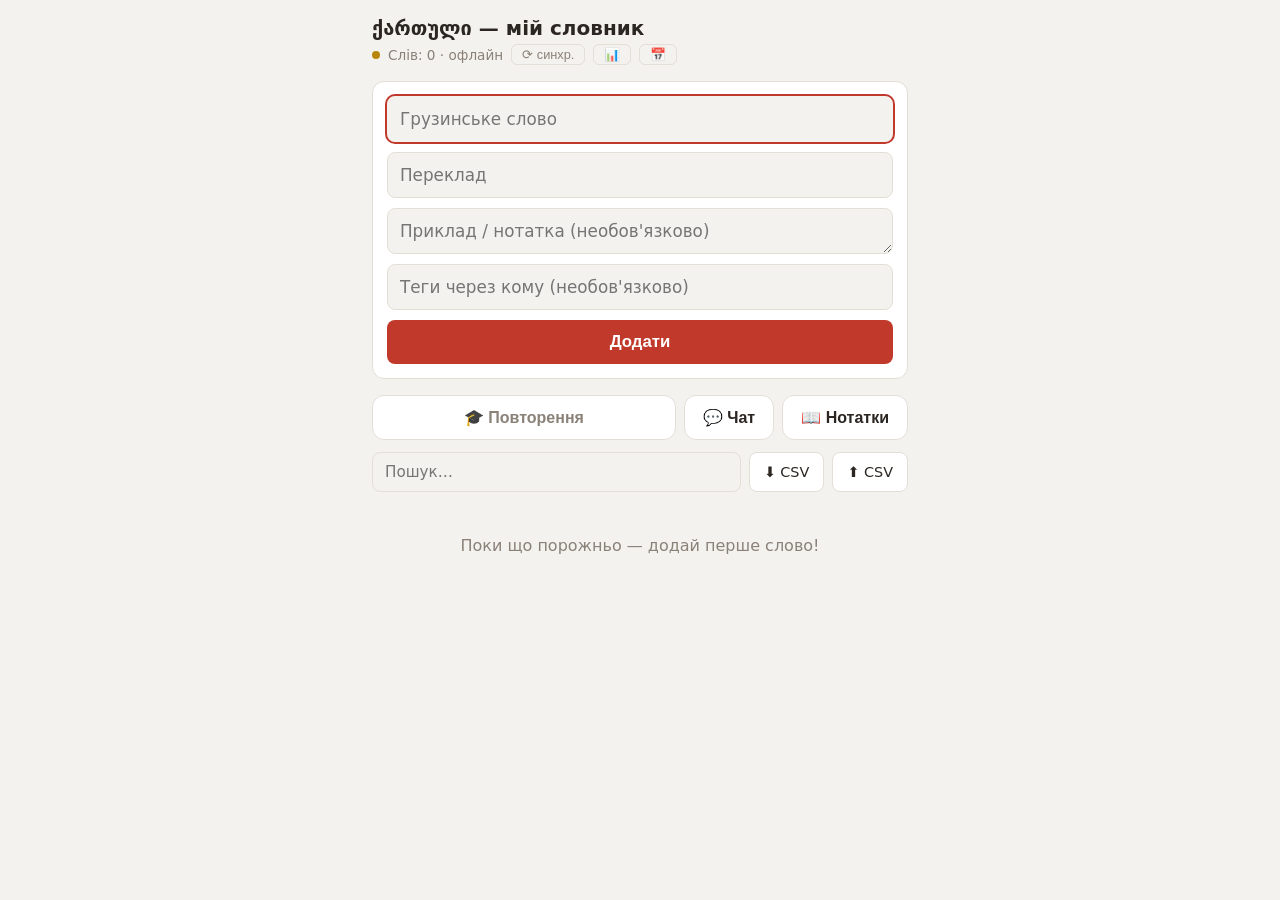
==== templates/index.html @ c93af8bb "main: Add practice mode" ====
<!doctype html>
<html lang="uk">
<head>
<meta charset="utf-8">
<meta name="viewport" content="width=device-width, initial-scale=1, maximum-scale=1, user-scalable=no">
<meta name="theme-color" content="#c0392b">
<link rel="manifest" href="/static/manifest.json">
<link rel="stylesheet" href="/static/style.css">
<title>ქართული — мій словник</title>
</head>
<body>
  <h1>ქართული — мій словник</h1>
  <p class="status" id="status"><span class="dot"></span><span id="status-text">…</span>
    <button type="button" id="sync-btn" title="Синхронізувати">⟳ синхр.</button>
    <button type="button" id="stats-btn" title="Статистика">📊</button>
    <button type="button" id="reminder-btn" title="Додати щоденне нагадування в календар телефону">📅</button>
  </p>

  <div class="wod" id="wod" hidden></div>

  <div class="stats" id="stats" hidden></div>

  <form class="add" id="add-form">
    <input name="georgian" id="f-georgian" placeholder="Грузинське слово" required autocomplete="off" autofocus lang="ka">
    <input name="translation" id="f-translation" placeholder="Переклад" required autocomplete="off" lang="uk">
    <textarea name="example" id="f-example" rows="1" placeholder="Приклад / нотатка (необов'язково)"></textarea>
    <input name="tags" id="f-tags" placeholder="Теги через кому (необов'язково)" autocomplete="off">
    <button type="submit">Додати</button>
  </form>

  <div class="btnrow">
    <button type="button" id="review-btn">🎓 Повторення</button>
    <button type="button" id="chat-btn">💬 Чат</button>
    <button type="button" id="notes-btn">📖 Нотатки</button>
  </div>
  <button type="button" id="practice-btn" hidden></button>
  <p class="review-next" id="review-next" hidden></p>

  <div class="tagbar" id="tagbar" hidden></div>

  <div class="toolbar">
    <input type="search" id="search" placeholder="Пошук…">
    <button type="button" id="csv-btn">⬇ CSV</button>
    <button type="button" id="import-btn">⬆ CSV</button>
    <input type="file" id="import-file" accept=".csv,text/csv" hidden>
  </div>

  <div id="list"></div>

  <div id="review-overlay" hidden>
    <div class="rv-top">
      <span id="rv-progress"></span>
      <span class="rv-top-btns">
        <button type="button" id="rv-mode"></button>
        <button type="button" id="rv-strict"></button>
        <button type="button" id="rv-close" title="Закрити">✕</button>
      </span>
    </div>
    <div class="rv-card">
      <p class="rv-dir" id="rv-dir"></p>
      <p class="rv-front" id="rv-front"></p>
      <p class="rv-cloze" id="rv-cloze" hidden></p>
      <p class="rv-verdict" id="rv-verdict" hidden></p>
      <p class="rv-back" id="rv-back" hidden></p>
      <p class="rv-ex" id="rv-ex" hidden></p>
      <p class="rv-done" id="rv-done" hidden></p>
    </div>
    <form class="rv-type" id="rv-type" hidden>
      <input id="rv-input" autocomplete="off" autocapitalize="off"
             autocorrect="off" spellcheck="false" placeholder="Відповідь…">
      <button type="submit">Перевірити</button>
    </form>
    <div class="rv-actions">
      <button type="button" id="rv-reveal">Показати відповідь</button>
      <button type="button" id="rv-wrong" hidden>❌ Не знав</button>
      <button type="button" id="rv-right" hidden>✅ Знав</button>
      <button type="button" id="rv-retry-wrong" hidden>🔁 Ще раз провалені</button>
    </div>
    <p class="rv-hint" id="rv-hint" hidden></p>
  </div>

  <div id="chat-overlay" hidden>
    <div class="ch-top">
      <span class="ch-title">💬 Репетитор грузинської</span>
      <span class="rv-top-btns">
        <button type="button" id="ch-tools" title="Останні дії інструментів">🔔</button>
        <button type="button" id="ch-clear" title="Очистити історію">🗑</button>
        <button type="button" id="ch-close" title="Закрити">✕</button>
      </span>
    </div>
    <div id="tool-calls-panel" hidden></div>
    <div id="chat-log"></div>
    <form id="chat-form">
      <textarea id="chat-input" placeholder="Повідомлення…" rows="1"></textarea>
      <button type="submit" id="chat-send">➤</button>
    </form>
  </div>

  <div id="notes-overlay" hidden>
    <div class="ch-top">
      <span class="ch-title">📖 Нотатки з граматики</span>
      <span class="rv-top-btns">
        <button type="button" id="notes-filter-btn" title="Показати лише важливі">☆</button>
        <button type="button" id="notes-review-btn" title="Повторити нотатки">🎓</button>
        <button type="button" id="notes-close" title="Закрити">✕</button>
      </span>
    </div>
    <div id="notes-log"></div>
    <div id="notes-review" hidden>
      <p class="rv-dir" id="nr-progress"></p>
      <div class="rv-card">
        <p class="rv-front" id="nr-title"></p>
        <p class="rv-back" id="nr-content" hidden></p>
        <p class="rv-done" id="nr-done" hidden></p>
      </div>
      <div class="rv-actions">
        <button type="button" id="nr-reveal">Показати</button>
        <button type="button" id="nr-wrong" hidden>❌ Не знав</button>
        <button type="button" id="nr-right" hidden>✅ Знав</button>
      </div>
    </div>
  </div>

<script src="/static/js/overlay.js"></script>
<script src="/static/js/store.js"></script>
<script src="/static/js/srs.js"></script>
<script src="/static/js/csv.js"></script>
<script src="/static/js/stats.js"></script>
<script src="/static/js/render.js"></script>
<script src="/static/js/chat.js"></script>
<script src="/static/js/notes.js"></script>
<script src="/static/js/main.js"></script>
</body>
</html>
---- static/style.css ----
html { touch-action: pan-x pan-y; }
:root {
  --bg: #f4f2ee;
  --card: #ffffff;
  --text: #2b2622;
  --muted: #8a8178;
  --accent: #c0392b;
  --border: #e3ded6;
  --warn: #b8860b;
}
@media (prefers-color-scheme: dark) {
  :root {
    --bg: #1c1a18;
    --card: #262320;
    --text: #ece7e0;
    --muted: #9a9186;
    --accent: #e05545;
    --border: #38342f;
    --warn: #d4a017;
  }
}
* { box-sizing: border-box; margin: 0; }
body {
  font-family: system-ui, -apple-system, "Segoe UI", sans-serif;
  background: var(--bg); color: var(--text);
  max-width: 560px; margin: 0 auto; padding: 16px 12px 48px;
}
h1 { font-size: 1.25rem; margin-bottom: 4px; }
.status { color: var(--muted); font-size: .85rem; margin-bottom: 16px; display: flex; align-items: center; gap: 8px; flex-wrap: wrap; }
.status .dot { width: 8px; height: 8px; border-radius: 50%; background: #4caf50; display: inline-block; }
.status.offline .dot { background: var(--warn); }
.status button {
  background: none; border: 1px solid var(--border); color: var(--muted);
  border-radius: 6px; padding: 2px 10px; font-size: .8rem; cursor: pointer;
}
form.add {
  background: var(--card); border: 1px solid var(--border);
  border-radius: 12px; padding: 14px; margin-bottom: 16px;
  display: flex; flex-direction: column; gap: 10px;
}
input, textarea {
  width: 100%; padding: 12px; font-size: 1.05rem; font-family: inherit;
  border: 1px solid var(--border); border-radius: 8px;
  background: var(--bg); color: var(--text);
}
input:focus, textarea:focus { outline: 2px solid var(--accent); border-color: transparent; }
textarea { resize: vertical; min-height: 44px; }
form.add button {
  padding: 12px; font-size: 1.05rem; font-weight: 600;
  border: none; border-radius: 8px; cursor: pointer;
  background: var(--accent); color: #fff;
}
.toolbar { display: flex; gap: 8px; margin-bottom: 12px; }
.toolbar input { flex: 1; padding: 10px 12px; font-size: .95rem; }
.toolbar button {
  display: flex; align-items: center; padding: 0 14px;
  background: var(--card); border: 1px solid var(--border);
  border-radius: 8px; color: var(--text); text-decoration: none;
  font-size: .9rem; white-space: nowrap; cursor: pointer; font-family: inherit;
}
.word {
  background: var(--card); border: 1px solid var(--border);
  border-radius: 12px; padding: 12px 14px; margin-bottom: 8px;
  display: flex; align-items: flex-start; gap: 10px;
}
.word .body { flex: 1; min-width: 0; }
.word .body.tappable { cursor: pointer; }
.word .ka { font-size: 1.15rem; font-weight: 600; }
.word .tr { color: var(--muted); margin-top: 2px; }
.word .tr.hint { font-style: italic; }
.word .ex { color: var(--muted); font-size: .85rem; margin-top: 6px; font-style: italic; }
.word .pending {
  color: var(--warn); font-size: .75rem; margin-top: 6px;
}
.leech-badge { margin-left: 4px; font-size: .85em; cursor: default; }
.word .actions { display: flex; flex-direction: column; gap: 6px; }
.word .actions a, .word .actions button {
  background: none; border: none; padding: 6px; cursor: pointer;
  color: var(--muted); font-size: 1rem; text-decoration: none; text-align: center;
}
.empty { text-align: center; color: var(--muted); padding: 32px 0; }
[hidden] { display: none !important; }
.wod {
  background: var(--card); border: 1px solid var(--border);
  border-radius: 12px; padding: 10px 14px; margin-bottom: 12px;
  font-size: .9rem; cursor: pointer;
}
.wod .wod-label { color: var(--muted); font-size: .75rem; margin-bottom: 2px; }
.wod .wod-ka { font-weight: 600; font-size: 1.05rem; }
.wod .wod-tr { color: var(--muted); }
.wod .wod-hint { color: var(--muted); font-style: italic; }
.stats {
  background: var(--card); border: 1px solid var(--border);
  border-radius: 12px; padding: 12px 14px; margin-bottom: 12px;
  font-size: .9rem; display: flex; flex-direction: column; gap: 6px;
}
.stats .muted { color: var(--muted); }
.tagbar {
  display: flex; gap: 6px; overflow-x: auto; margin-bottom: 12px;
  -webkit-overflow-scrolling: touch; scrollbar-width: none;
}
.tagbar::-webkit-scrollbar { display: none; }
.tagbar-actions {
  position: sticky; right: 0; display: flex; gap: 6px; flex-shrink: 0;
  padding-left: 6px; background: var(--bg); margin-left: auto;
}
/* тінь лише коли теги справді ховаються під контейнером за скролом —
   додається/знімається з JS (renderTagbar) через scrollWidth/clientWidth */
.tagbar-actions.overflowing { box-shadow: -8px 0 8px -6px rgba(0, 0, 0, .35); }
.chip {
  padding: 5px 12px; border-radius: 999px; font-size: .8rem;
  border: 1px solid var(--border); background: var(--card);
  color: var(--muted); cursor: pointer; white-space: nowrap; flex-shrink: 0;
}
.chip.active { background: var(--accent); border-color: var(--accent); color: #fff; }
.word .tags { display: flex; gap: 4px; flex-wrap: wrap; margin-top: 6px; }
.word .tag {
  font-size: .7rem; padding: 2px 8px; border-radius: 999px;
  border: 1px solid var(--border); color: var(--muted);
}
.word .tag.tappable { cursor: pointer; }
.word .tag.active { background: var(--accent); border-color: var(--accent); color: #fff; }
.btnrow { display: flex; gap: 8px; margin-bottom: 12px; }
.btnrow button {
  flex: 1; padding: 12px; font-size: 1rem; font-weight: 600;
  border: 1px solid var(--border); border-radius: 12px;
  background: var(--card); color: var(--text); cursor: pointer;
}
.btnrow button:disabled { color: var(--muted); cursor: default; }
#chat-btn, #notes-btn { flex: 0 0 auto; padding: 12px 18px; }
/* другорядна дія (пунктир — щоб не змагалась поглядом із "🎓 Повторення",
   яке лишається основним шляхом) */
#practice-btn {
  width: 100%; padding: 10px; font-size: .95rem; font-weight: 600;
  border: 1px dashed var(--border); border-radius: 12px;
  background: none; color: var(--muted); cursor: pointer;
  margin: -6px 0 12px;
}
.review-next {
  text-align: center; color: var(--muted); font-size: .82rem;
  margin: -6px 0 12px;
}
#review-overlay {
  position: fixed; inset: 0; z-index: 10; background: var(--bg);
  display: flex; flex-direction: column;
  max-width: 560px; margin: 0 auto; padding: 16px 12px;
  height: 100vh; height: 100dvh;   /* dvh сам стискається під клавіатуру, без JS */
  touch-action: none;   /* немає власного скролу — блокуємо будь-яке панорамування тут */
}
.rv-top {
  display: flex; justify-content: space-between; align-items: center;
  color: var(--muted); font-size: .9rem; margin-bottom: 24px;
}
.rv-top button {
  background: none; border: none; font-size: 1.3rem; cursor: pointer;
  color: var(--muted); padding: 4px 10px;
}
.rv-card {
  flex: 1; display: flex; flex-direction: column; align-items: center;
  justify-content: center; text-align: center; gap: 14px; min-height: 0;
}
.rv-dir { color: var(--muted); font-size: .85rem; }
.rv-front { font-size: 1.9rem; font-weight: 700; overflow-wrap: anywhere; }
.rv-back { font-size: 1.4rem; color: var(--accent); overflow-wrap: anywhere; }
/* нотатка з граматики — це повний текст (не одне слово, як переклад у
   повторенні слів, для якого .rv-back-центрування якраз доречне) — тож тут
   вирівнюємо ліворуч і зберігаємо переноси рядків оригінального тексту */
#nr-content {
  align-self: stretch; text-align: left; white-space: pre-wrap;
  font-size: 1rem; color: var(--text);
}
.rv-ex { color: var(--muted); font-style: italic; font-size: .95rem; }
.rv-cloze { color: var(--muted); font-style: italic; font-size: .9rem; }
.rv-done { font-size: 1.2rem; }
.rv-top-btns { display: flex; gap: 4px; }
.rv-verdict { font-size: 1rem; font-weight: 600; }
.rv-verdict.ok { color: #4caf50; }
.rv-verdict.bad { color: var(--accent); }
.rv-type { display: flex; gap: 8px; padding-bottom: 4px; }
.rv-type input { flex: 1; min-width: 0; }
.rv-type button {
  padding: 12px 16px; font-size: 1rem; font-weight: 600; border: none;
  border-radius: 8px; cursor: pointer; background: var(--accent); color: #fff;
}
.rv-hint {
  text-align: center; color: var(--muted); font-size: .75rem;
  padding-bottom: 12px;
}
#chat-overlay {
  position: fixed; inset: 0; z-index: 11; background: var(--bg);
  display: flex; flex-direction: column;
  max-width: 560px; margin: 0 auto; padding: 12px;
  height: 100vh; height: 100dvh;
}
.ch-top {
  display: flex; justify-content: space-between; align-items: center;
  margin-bottom: 8px;
}
.ch-title { font-weight: 600; }
.ch-top button {
  background: none; border: none; font-size: 1.15rem; cursor: pointer;
  color: var(--muted); padding: 4px 8px;
}
.ch-top button.active { color: var(--warn); }
#chat-log {
  flex: 1; overflow-y: auto; display: flex; flex-direction: column;
  gap: 8px; padding: 4px 0; min-height: 0;
  overscroll-behavior: contain;   /* скрол на межі списку не "просочується" у фон */
}
.msg {
  max-width: 85%; padding: 10px 12px; border-radius: 12px;
  white-space: pre-wrap; overflow-wrap: anywhere;
  font-size: .95rem; line-height: 1.45;
}
.msg.user {
  align-self: flex-end; background: var(--accent); color: #fff;
  border-bottom-right-radius: 4px;
}
.msg.assistant {
  align-self: flex-start; background: var(--card);
  border: 1px solid var(--border); border-bottom-left-radius: 4px;
}
.msg.pending { color: var(--muted); }
.ch-note { text-align: center; color: var(--muted); font-size: .85rem; padding: 16px 8px; }
#tool-calls-panel {
  overflow-y: auto; max-height: 40%; margin-bottom: 8px;
  border: 1px solid var(--border); border-radius: 8px; padding: 4px;
}
.tc-item + .tc-item { border-top: 1px solid var(--border); }
.tc-header {
  display: block; width: 100%; text-align: left; background: none; border: none;
  cursor: pointer; padding: 6px 4px; font-size: .85rem; color: var(--text);
}
.tc-header.tc-error { color: var(--warn); }
.tc-details { padding: 0 4px 6px 16px; }
.tc-line {
  font-size: .78rem; color: var(--muted); overflow-wrap: anywhere;
  font-family: monospace;
}
.tc-line.tc-lookup {
  font-family: inherit; font-size: .82rem; font-weight: 600; color: var(--text);
}
.tc-empty { text-align: center; color: var(--muted); font-size: .85rem; padding: 8px; }
#chat-form { display: flex; gap: 8px; padding-top: 8px; align-items: flex-end; }
#chat-input {
  flex: 1; min-width: 0; resize: none; max-height: 140px; overflow-y: hidden;
  /* докручуючи каретку у видиму зону, браузер ігнорує padding (текст прилипає
     до краю, відступ лишається "за кадром") — scroll-padding каже лишати цей
     запас; значення = вертикальному padding текстарії */
  scroll-padding-block: 12px;
}
#chat-send {
  padding: 12px 16px; font-size: 1.1rem; font-weight: 600; border: none;
  border-radius: 8px; cursor: pointer; background: var(--accent); color: #fff;
  display: flex; align-items: center; justify-content: center;
}
#chat-send:disabled { cursor: default; opacity: .85; }
#chat-send .spinner {
  width: 16px; height: 16px; border-radius: 50%;
  border: 2px solid rgba(255, 255, 255, .4); border-top-color: #fff;
  animation: spin .7s linear infinite;
}
@keyframes spin { to { transform: rotate(360deg); } }
.note-link {
  display: inline-flex; align-items: center; gap: 4px; margin: 2px 0;
  padding: 4px 10px; border-radius: 999px; border: 1px solid var(--accent);
  background: none; color: var(--accent); font-size: .85rem; cursor: pointer;
  font-family: inherit;
}
#notes-overlay {
  position: fixed; inset: 0; z-index: 12; background: var(--bg);
  display: flex; flex-direction: column;
  max-width: 560px; margin: 0 auto; padding: 12px;
  height: 100vh; height: 100dvh;
}
#notes-log {
  flex: 1; overflow-y: auto; display: flex; flex-direction: column;
  gap: 10px; padding: 4px 0 16px; min-height: 0;
  overscroll-behavior: contain;
}
.note-card {
  background: var(--card); border: 1px solid var(--border);
  border-radius: 12px; padding: 12px 14px;
}
.note-card.highlight { border-color: var(--accent); }
.note-card .note-title {
  font-weight: 600; margin-bottom: 6px; display: flex;
  justify-content: space-between; align-items: flex-start; gap: 8px;
}
.note-card .note-content { white-space: pre-wrap; overflow-wrap: anywhere; font-size: .95rem; }
.note-card .note-actions { display: flex; gap: 4px; flex-shrink: 0; }
.note-card .note-del {
  background: none; border: none; color: var(--muted); cursor: pointer;
  font-size: 1.3rem; flex-shrink: 0;
}
.note-card .note-star {
  background: none; border: none; color: var(--muted); cursor: pointer;
  font-size: 1.3rem; flex-shrink: 0;
  width: 1.2em; line-height: 1; text-align: center;
}
.note-card .note-star.active { color: var(--warn); }
.rv-actions { padding: 16px 0 8px; display: flex; gap: 10px; }
.rv-actions button {
  flex: 1; padding: 16px; font-size: 1.05rem; font-weight: 600;
  border: none; border-radius: 10px; cursor: pointer;
}
#rv-reveal { background: var(--accent); color: #fff; }
#rv-wrong { background: var(--card); border: 1px solid var(--border); color: var(--text); }
#rv-right { background: var(--accent); color: #fff; }
#rv-retry-wrong { background: var(--accent); color: #fff; }
#notes-review { flex: 1; display: flex; flex-direction: column; min-height: 0; }
#nr-reveal { background: var(--accent); color: #fff; }
#nr-wrong { background: var(--card); border: 1px solid var(--border); color: var(--text); }
#nr-right { background: var(--accent); color: #fff; }
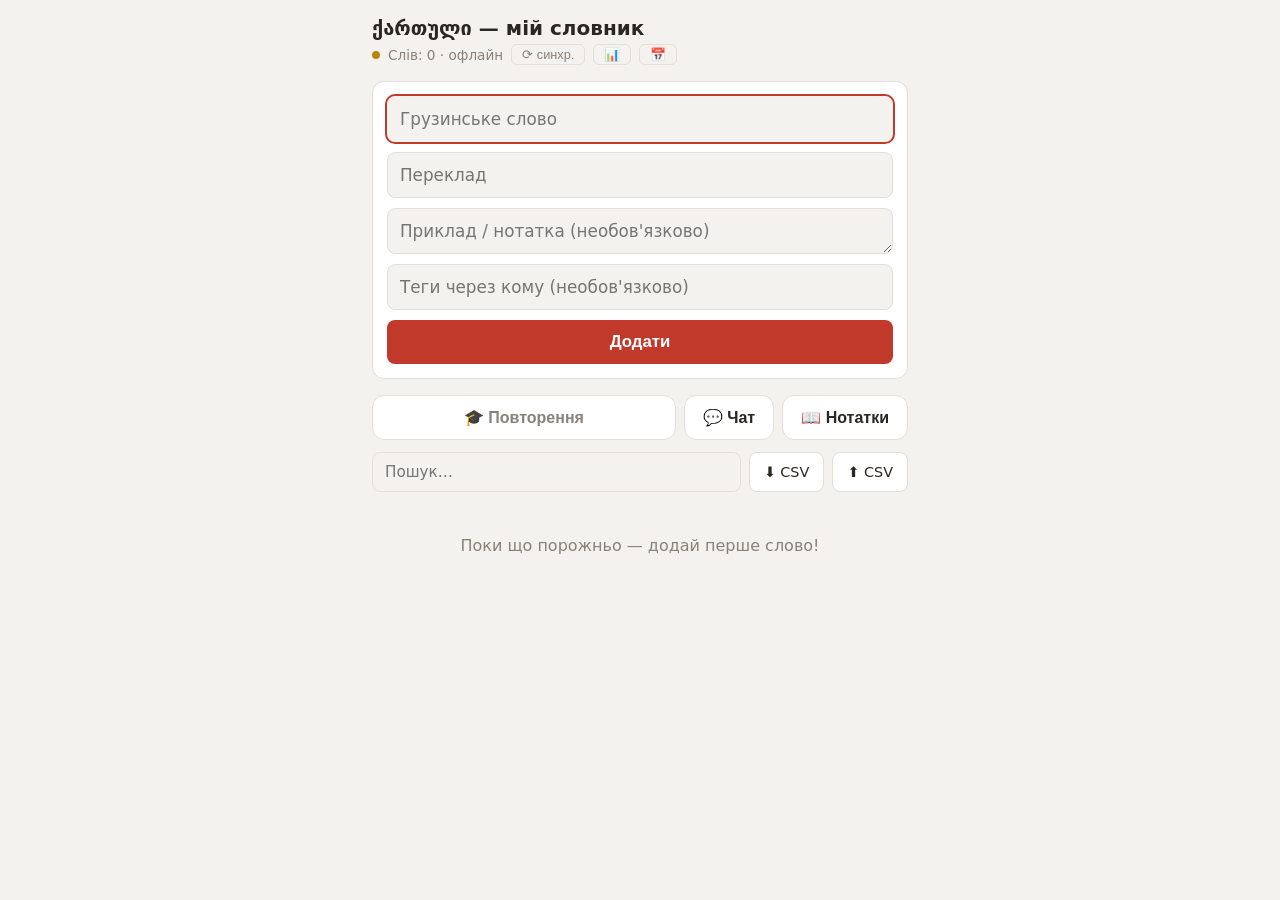
==== commit d181d4e8: "main: Add adding and editing notes" ====
--- a/templates/index.html
+++ b/templates/index.html
@@ -100,11 +100,20 @@
     <div class="ch-top">
       <span class="ch-title">📖 Нотатки з граматики</span>
       <span class="rv-top-btns">
+        <button type="button" id="notes-add-btn" title="Нова нотатка">➕</button>
         <button type="button" id="notes-filter-btn" title="Показати лише важливі">☆</button>
         <button type="button" id="notes-review-btn" title="Повторити нотатки">🎓</button>
         <button type="button" id="notes-close" title="Закрити">✕</button>
       </span>
     </div>
+    <form class="note-form" id="note-form" hidden>
+      <input id="nf-title" placeholder="Назва правила" autocomplete="off" lang="uk">
+      <textarea id="nf-content" rows="4" placeholder="Пояснення з прикладами…" lang="uk"></textarea>
+      <div class="note-form-btns">
+        <button type="submit" id="nf-save">Зберегти</button>
+        <button type="button" id="nf-cancel">Скасувати</button>
+      </div>
+    </form>
     <div id="notes-log"></div>
     <div id="notes-review" hidden>
       <p class="rv-dir" id="nr-progress"></p>
--- a/static/style.css
+++ b/static/style.css
@@ -289,10 +289,23 @@
 }
 .note-card .note-content { white-space: pre-wrap; overflow-wrap: anywhere; font-size: .95rem; }
 .note-card .note-actions { display: flex; gap: 4px; flex-shrink: 0; }
-.note-card .note-del {
+.note-card .note-del,
+.note-card .note-edit {
   background: none; border: none; color: var(--muted); cursor: pointer;
   font-size: 1.3rem; flex-shrink: 0;
 }
+.note-form {
+  display: flex; flex-direction: column; gap: 8px;
+  padding: 4px 0 12px; border-bottom: 1px solid var(--border); margin-bottom: 8px;
+}
+.note-form textarea { resize: vertical; }
+.note-form-btns { display: flex; gap: 8px; }
+.note-form-btns button {
+  flex: 1; padding: 10px; font-size: 1rem; font-weight: 600;
+  border-radius: 8px; cursor: pointer; font-family: inherit;
+}
+#nf-save { border: none; background: var(--accent); color: #fff; }
+#nf-cancel { border: 1px solid var(--border); background: var(--card); color: var(--text); }
 .note-card .note-star {
   background: none; border: none; color: var(--muted); cursor: pointer;
   font-size: 1.3rem; flex-shrink: 0;
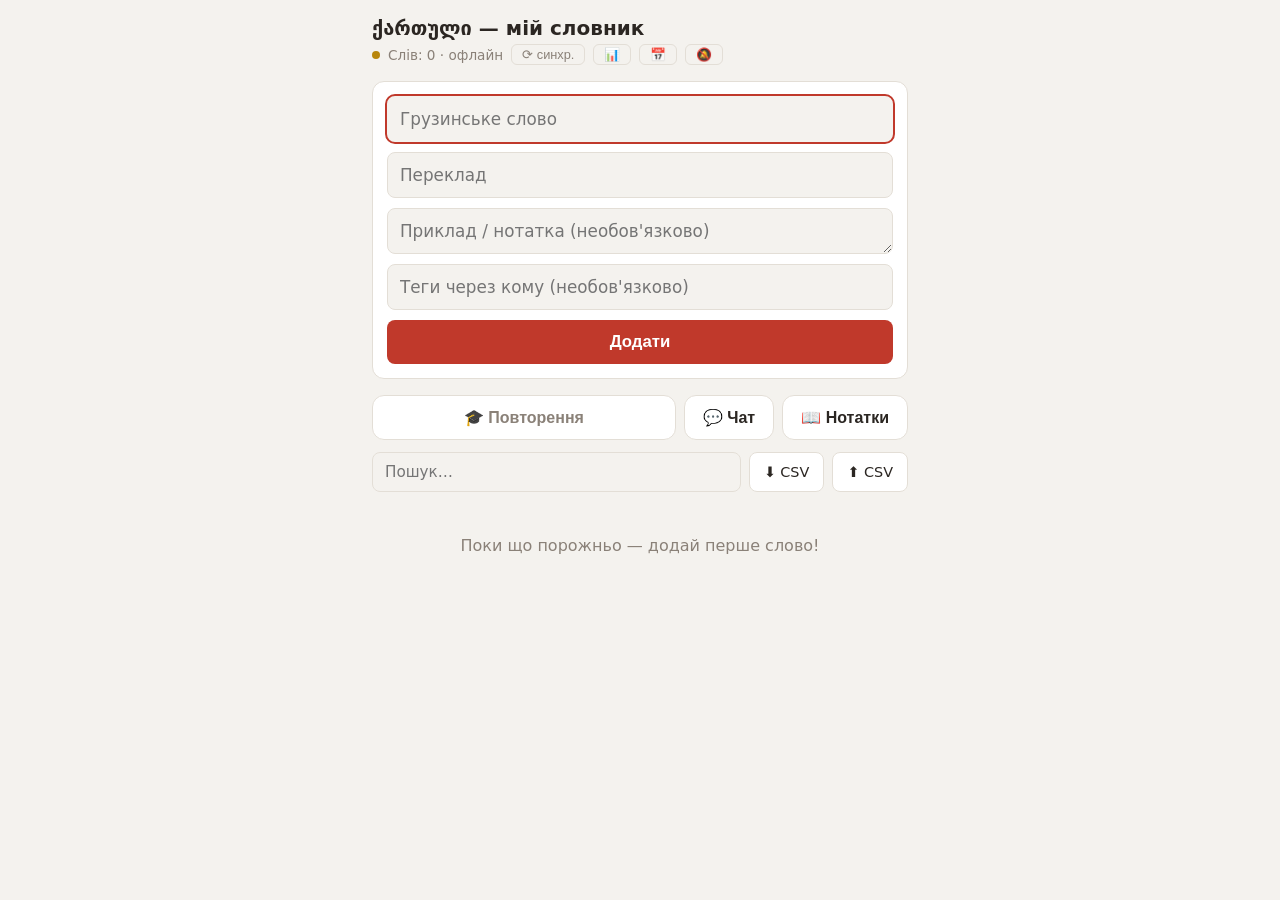
==== commit f74c7a46: "main: Add bell notification when self-review is available" ====
--- a/templates/index.html
+++ b/templates/index.html
@@ -14,6 +14,7 @@
     <button type="button" id="sync-btn" title="Синхронізувати">⟳ синхр.</button>
     <button type="button" id="stats-btn" title="Статистика">📊</button>
     <button type="button" id="reminder-btn" title="Додати щоденне нагадування в календар телефону">📅</button>
+    <button type="button" id="sound-btn" title="Звук, коли настає час повторення (лише поки сайт відкрито)">🔕</button>
   </p>
 
   <div class="wod" id="wod" hidden></div>
@@ -133,6 +134,7 @@
 <script src="/static/js/overlay.js"></script>
 <script src="/static/js/store.js"></script>
 <script src="/static/js/srs.js"></script>
+<script src="/static/js/notify.js"></script>
 <script src="/static/js/csv.js"></script>
 <script src="/static/js/stats.js"></script>
 <script src="/static/js/render.js"></script>
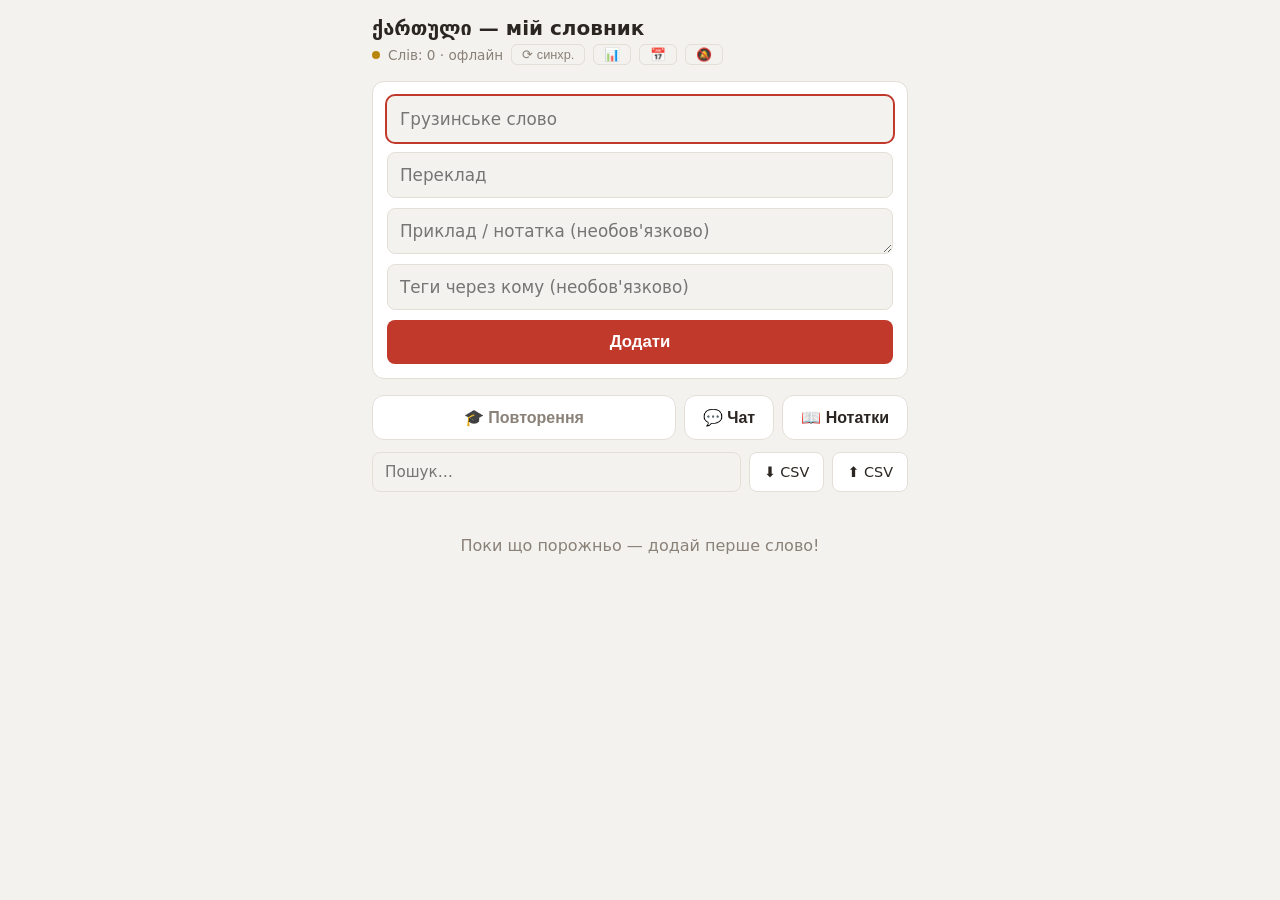
==== commit 6b67db02: "main: Add sentence exercises Co-Authored-By: Claude Opus 5.5 <noreply@anthropic.com>" ====
--- a/templates/index.html
+++ b/templates/index.html
@@ -35,6 +35,7 @@
     <button type="button" id="notes-btn">📖 Нотатки</button>
   </div>
   <button type="button" id="practice-btn" hidden></button>
+  <button type="button" id="sentences-btn" hidden></button>
   <p class="review-next" id="review-next" hidden></p>
 
   <div class="tagbar" id="tagbar" hidden></div>
@@ -78,6 +79,31 @@
       <button type="button" id="rv-retry-wrong" hidden>🔁 Ще раз провалені</button>
     </div>
     <p class="rv-hint" id="rv-hint" hidden></p>
+  </div>
+
+  <div id="sentences-overlay" hidden>
+    <div class="rv-top">
+      <span id="st-progress"></span>
+      <span class="rv-top-btns">
+        <button type="button" id="st-close" title="Закрити">✕</button>
+      </span>
+    </div>
+    <div class="rv-card">
+      <p class="rv-front" id="st-sentence" lang="ka"></p>
+      <p class="rv-ex" id="st-translation"></p>
+      <p class="rv-verdict" id="st-verdict" hidden></p>
+      <p class="rv-cloze" id="st-grammar" hidden></p>
+      <p class="rv-done" id="st-done" hidden></p>
+    </div>
+    <form class="rv-type" id="st-form">
+      <input id="st-input" lang="ka" autocomplete="off" autocapitalize="off"
+             autocorrect="off" spellcheck="false" placeholder="ქართული…">
+      <button type="submit">Перевірити</button>
+    </form>
+    <div class="rv-actions">
+      <button type="button" id="st-next" hidden>Далі</button>
+    </div>
+    <p class="rv-hint" id="st-keys" hidden>Enter — перевірити / далі · Esc — закрити</p>
   </div>
 
   <div id="chat-overlay" hidden>
@@ -140,6 +166,7 @@
 <script src="/static/js/render.js"></script>
 <script src="/static/js/chat.js"></script>
 <script src="/static/js/notes.js"></script>
+<script src="/static/js/sentences.js"></script>
 <script src="/static/js/main.js"></script>
 </body>
 </html>
--- a/static/style.css
+++ b/static/style.css
@@ -130,7 +130,7 @@
 #chat-btn, #notes-btn { flex: 0 0 auto; padding: 12px 18px; }
 /* другорядна дія (пунктир — щоб не змагалась поглядом із "🎓 Повторення",
    яке лишається основним шляхом) */
-#practice-btn {
+#practice-btn, #sentences-btn {
   width: 100%; padding: 10px; font-size: .95rem; font-weight: 600;
   border: 1px dashed var(--border); border-radius: 12px;
   background: none; color: var(--muted); cursor: pointer;
@@ -140,7 +140,7 @@
   text-align: center; color: var(--muted); font-size: .82rem;
   margin: -6px 0 12px;
 }
-#review-overlay {
+#review-overlay, #sentences-overlay {
   position: fixed; inset: 0; z-index: 10; background: var(--bg);
   display: flex; flex-direction: column;
   max-width: 560px; margin: 0 auto; padding: 16px 12px;
@@ -162,6 +162,7 @@
 .rv-dir { color: var(--muted); font-size: .85rem; }
 .rv-front { font-size: 1.9rem; font-weight: 700; overflow-wrap: anywhere; }
 .rv-back { font-size: 1.4rem; color: var(--accent); overflow-wrap: anywhere; }
+#st-sentence { font-size: 1.4rem; }
 /* нотатка з граматики — це повний текст (не одне слово, як переклад у
    повторенні слів, для якого .rv-back-центрування якраз доречне) — тож тут
    вирівнюємо ліворуч і зберігаємо переноси рядків оригінального тексту */
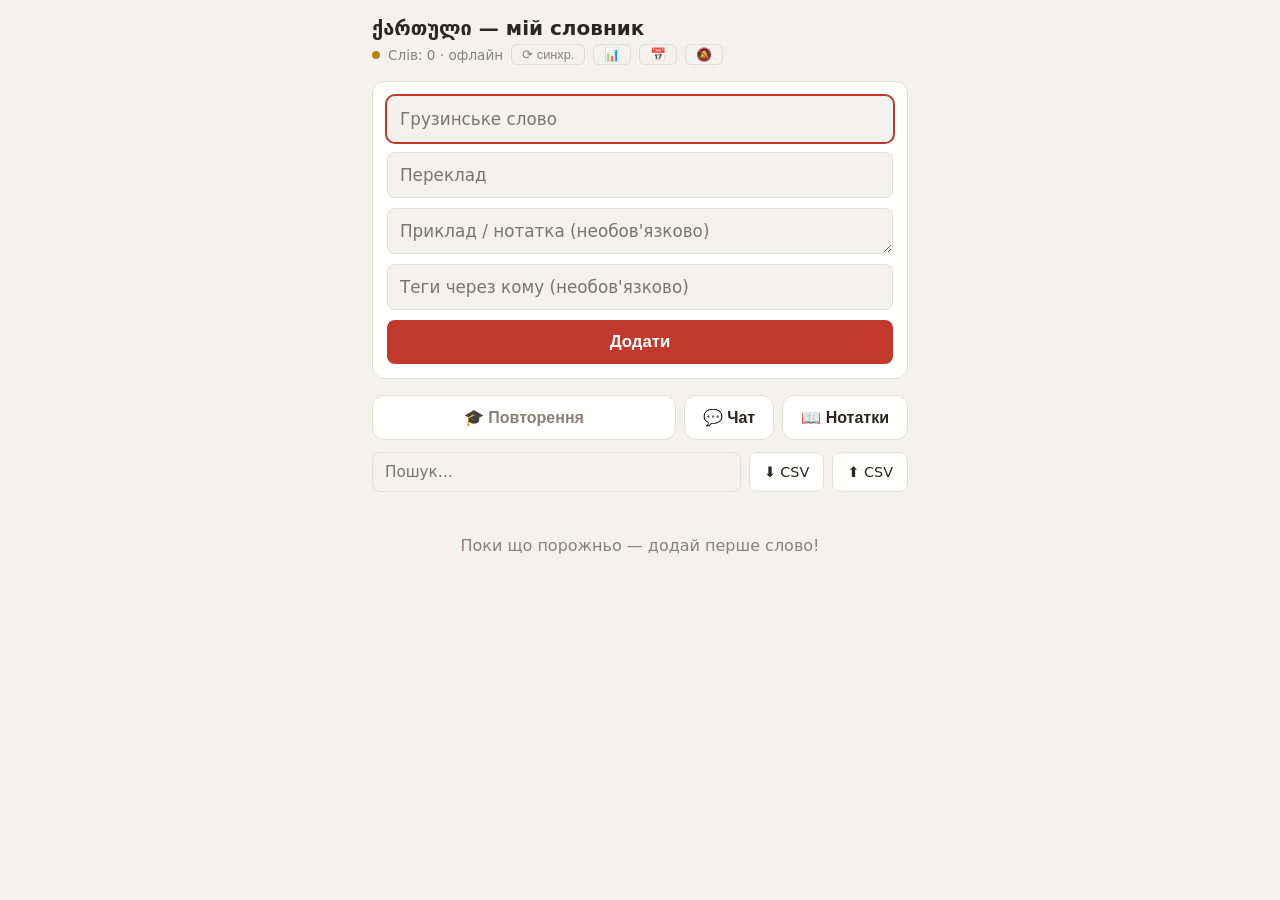
==== commit 33806338: "main: Add word catalog Co-Authored-By: Claude Opus 5.5 <noreply@anthropic.com>" ====
--- a/templates/index.html
+++ b/templates/index.html
@@ -159,6 +159,7 @@
 
 <script src="/static/js/overlay.js"></script>
 <script src="/static/js/store.js"></script>
+<script src="/static/js/catalog.js"></script>
 <script src="/static/js/srs.js"></script>
 <script src="/static/js/notify.js"></script>
 <script src="/static/js/csv.js"></script>
--- a/static/style.css
+++ b/static/style.css
@@ -326,3 +326,8 @@
 #nr-reveal { background: var(--accent); color: #fff; }
 #nr-wrong { background: var(--card); border: 1px solid var(--border); color: var(--text); }
 #nr-right { background: var(--accent); color: #fff; }
+.catalog-title { color: var(--muted); font-size: .85rem; font-weight: 600; margin: 16px 0 8px; }
+.word.catalog-entry { border-style: dashed; }
+.catalog-pos { margin-left: 8px; color: var(--muted); font-size: .75rem; font-weight: 400; }
+.catalog-known { color: #4caf50; font-size: .85rem; margin-top: 6px; }
+.word .actions button.catalog-add { color: var(--accent); font-weight: 600; white-space: nowrap; }
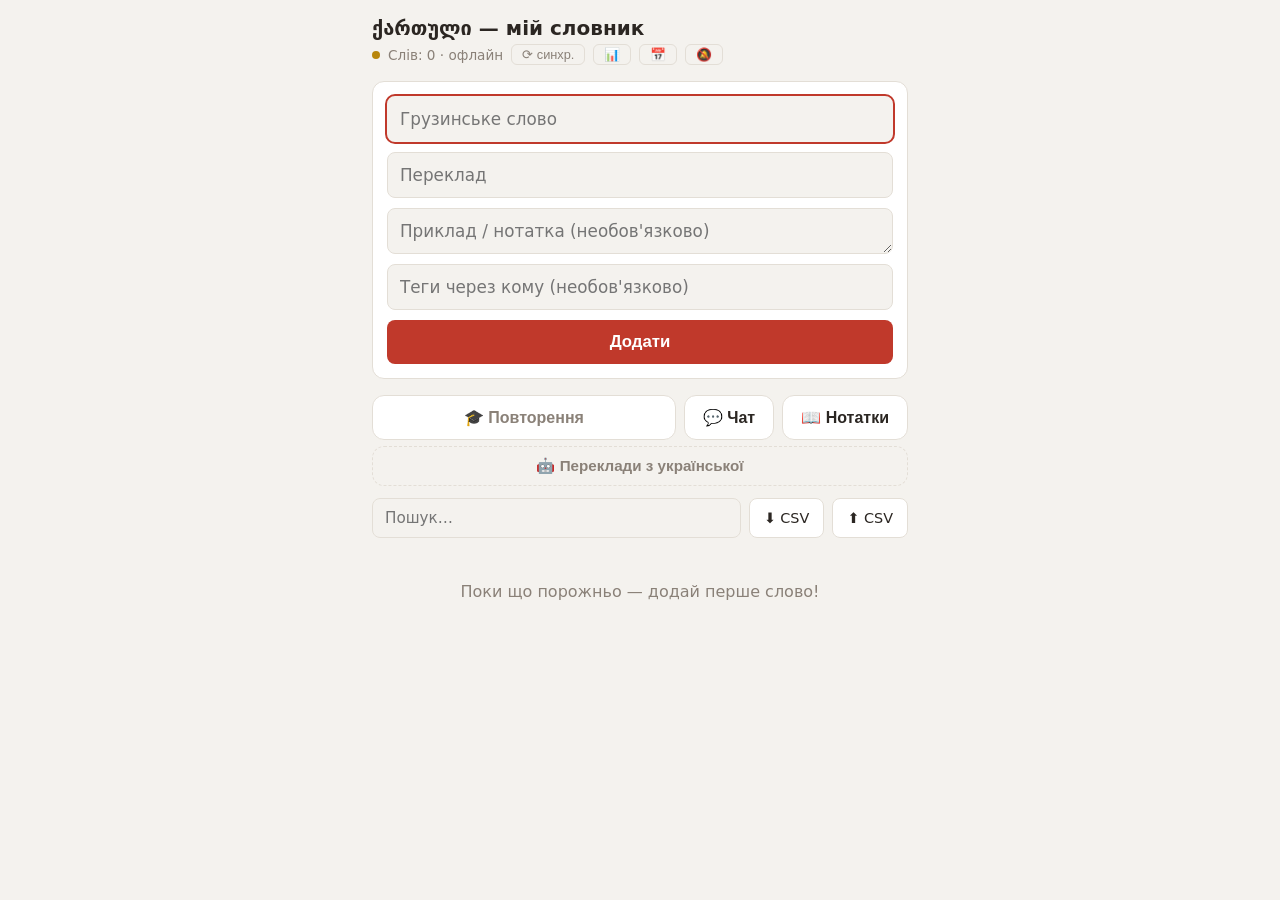
==== commit d132b51e: "main: Add AI translation exercises via OpenRouter Co-Authored-By: Claude Opus 5.5 <noreply@anthropic" ====
--- a/templates/index.html
+++ b/templates/index.html
@@ -36,6 +36,7 @@
   </div>
   <button type="button" id="practice-btn" hidden></button>
   <button type="button" id="sentences-btn" hidden></button>
+  <button type="button" id="ai-btn" title="Речення від моделі на переклад з української — не впливає на SRS-розклад">🤖 Переклади з української</button>
   <p class="review-next" id="review-next" hidden></p>
 
   <div class="tagbar" id="tagbar" hidden></div>
@@ -55,6 +56,7 @@
       <span class="rv-top-btns">
         <button type="button" id="rv-mode"></button>
         <button type="button" id="rv-strict"></button>
+        <button type="button" id="rv-suspend" title="Відкласти слово — прибрати з повторень" hidden>⏸</button>
         <button type="button" id="rv-close" title="Закрити">✕</button>
       </span>
     </div>
@@ -154,6 +156,52 @@
         <button type="button" id="nr-wrong" hidden>❌ Не знав</button>
         <button type="button" id="nr-right" hidden>✅ Знав</button>
       </div>
+    </div>
+  </div>
+
+  <div id="ai-overlay" hidden>
+    <div class="ch-top">
+      <span class="ch-title">🤖 Переклади</span>
+      <span class="rv-top-btns">
+        <button type="button" id="ai-gen-btn" title="Скласти нові вправи">➕</button>
+        <button type="button" id="ai-practice-btn" title="Тренувати переклад">🎓</button>
+        <button type="button" id="ai-close" title="Закрити">✕</button>
+      </span>
+    </div>
+    <p class="ai-status" id="ai-status" hidden></p>
+    <form class="note-form" id="ai-form" hidden>
+      <textarea id="af-question" rows="2" placeholder="Речення українською" lang="uk"></textarea>
+      <textarea id="af-answer" rows="2" placeholder="Еталон грузинською" lang="ka"></textarea>
+      <textarea id="af-hint" rows="2" placeholder="Підказка з граматики (необов'язково)" lang="uk"></textarea>
+      <div class="note-form-btns">
+        <button type="submit" id="af-save">Зберегти</button>
+        <button type="button" id="af-cancel">Скасувати</button>
+      </div>
+    </form>
+    <div id="ai-log"></div>
+    <div id="ai-practice" hidden>
+      <p class="rv-dir" id="ap-progress"></p>
+      <div class="rv-card">
+        <p class="rv-front" id="ap-question"></p>
+        <p class="rv-ex" id="ap-yours" lang="ka" hidden></p>
+        <p class="rv-back" id="ap-answer" lang="ka" hidden></p>
+        <p class="rv-cloze" id="ap-hint" hidden></p>
+        <p class="rv-done" id="ap-done" hidden></p>
+      </div>
+      <form class="rv-type" id="ap-form">
+        <input id="ap-input" lang="ka" autocomplete="off" autocapitalize="off"
+               autocorrect="off" spellcheck="false" placeholder="ქართული…">
+        <button type="submit">Еталон</button>
+      </form>
+      <div class="rv-actions">
+        <button type="button" id="ap-wrong" hidden>❌ Не знав</button>
+        <button type="button" id="ap-right" hidden>✅ Знав</button>
+        <button type="button" id="ap-back" hidden>До списку</button>
+      </div>
+      <p class="ai-meta" id="ap-meta" hidden>
+        <button type="button" id="ap-flag"></button>
+        <span id="ap-info"></span>
+      </p>
     </div>
   </div>
 
@@ -168,6 +216,7 @@
 <script src="/static/js/chat.js"></script>
 <script src="/static/js/notes.js"></script>
 <script src="/static/js/sentences.js"></script>
+<script src="/static/js/ai.js"></script>
 <script src="/static/js/main.js"></script>
 </body>
 </html>
--- a/static/style.css
+++ b/static/style.css
@@ -73,6 +73,9 @@
   color: var(--warn); font-size: .75rem; margin-top: 6px;
 }
 .leech-badge { margin-left: 4px; font-size: .85em; cursor: default; }
+.suspended-badge { margin-left: 4px; font-size: .85em; cursor: default; }
+#rv-suspend.armed { color: var(--accent); font-weight: 600; }
+.word.suspended .body { opacity: .55; }
 .word .actions { display: flex; flex-direction: column; gap: 6px; }
 .word .actions a, .word .actions button {
   background: none; border: none; padding: 6px; cursor: pointer;
@@ -130,7 +133,7 @@
 #chat-btn, #notes-btn { flex: 0 0 auto; padding: 12px 18px; }
 /* другорядна дія (пунктир — щоб не змагалась поглядом із "🎓 Повторення",
    яке лишається основним шляхом) */
-#practice-btn, #sentences-btn {
+#practice-btn, #sentences-btn, #ai-btn {
   width: 100%; padding: 10px; font-size: .95rem; font-weight: 600;
   border: 1px dashed var(--border); border-radius: 12px;
   background: none; color: var(--muted); cursor: pointer;
@@ -323,6 +326,38 @@
 #rv-right { background: var(--accent); color: #fff; }
 #rv-retry-wrong { background: var(--accent); color: #fff; }
 #notes-review { flex: 1; display: flex; flex-direction: column; min-height: 0; }
+#ai-overlay {
+  position: fixed; inset: 0; z-index: 12; background: var(--bg);
+  display: flex; flex-direction: column;
+  max-width: 560px; margin: 0 auto; padding: 12px;
+  height: 100vh; height: 100dvh;
+}
+#ai-log {
+  flex: 1; overflow-y: auto; display: flex; flex-direction: column;
+  gap: 10px; padding: 4px 0 16px; min-height: 0;
+  overscroll-behavior: contain;
+}
+.ai-status { font-size: .85rem; color: var(--muted); padding: 4px 2px 8px; margin: 0; }
+.ai-status.error { color: var(--warn); }
+.ai-summary { font-size: .82rem; color: var(--muted); margin: 0; text-align: center; }
+.ai-card .ai-answer { margin: 0 0 6px; font-size: 1rem; }
+.ai-card .ai-hint { margin: 0 0 6px; font-size: .88rem; color: var(--muted); }
+.ai-card .ai-meta, #ap-info { margin: 0; font-size: .78rem; color: var(--muted); }
+.ai-card.rejected { opacity: .55; }
+/* емодзі не фарбується через color — неактивну позначку приглушуємо інакше */
+.ai-card .note-star:not(.active) { filter: grayscale(1); opacity: .35; }
+.note-card .note-del.armed { color: var(--accent); font-size: 1rem; font-weight: 600; }
+#ai-practice { flex: 1; display: flex; flex-direction: column; min-height: 0; }
+#ap-wrong { background: var(--card); border: 1px solid var(--border); color: var(--text); }
+#ap-right, #ap-back { background: var(--accent); color: #fff; }
+.ai-meta#ap-meta { text-align: center; display: flex; flex-direction: column; gap: 4px; align-items: center; }
+#ap-flag {
+  background: none; border: 1px dashed var(--border); border-radius: 999px;
+  color: var(--muted); padding: 4px 12px; font-size: .82rem; cursor: pointer;
+}
+#ap-flag.active { color: var(--warn); border-color: var(--warn); }
+#af-save { border: none; background: var(--accent); color: #fff; }
+#af-cancel { border: 1px solid var(--border); background: var(--card); color: var(--text); }
 #nr-reveal { background: var(--accent); color: #fff; }
 #nr-wrong { background: var(--card); border: 1px solid var(--border); color: var(--text); }
 #nr-right { background: var(--accent); color: #fff; }
